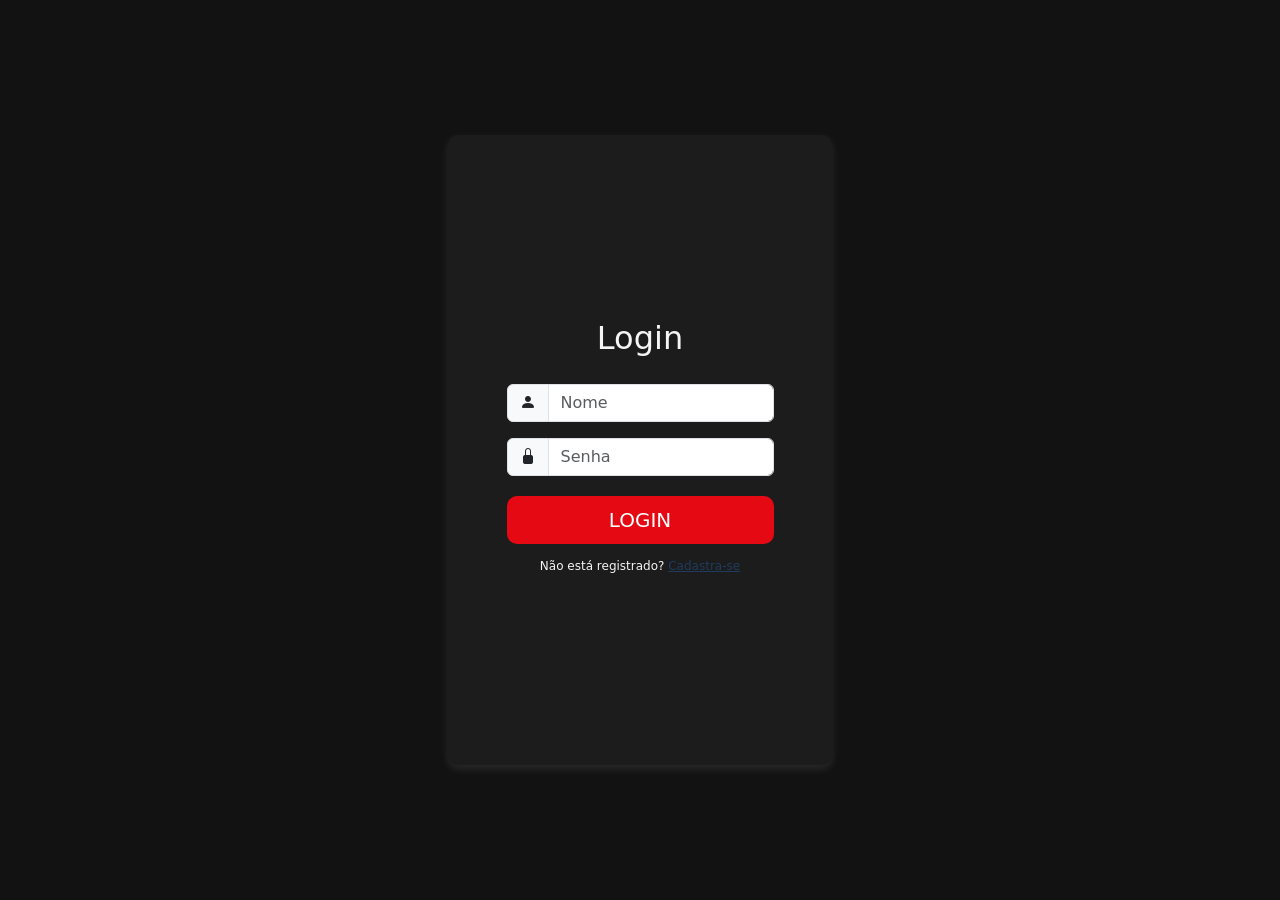
==== frontend/login_page.html @ 2c913304 "Adicionando a pasta do frontend." ====
<!DOCTYPE html>
<html lang="en">
<head>
    <meta charset="UTF-8">
    <meta name="viewport" content="width=device-width, initial-scale=1.0">
    <title>Login</title>
    <link rel="stylesheet" href="https://cdn.jsdelivr.net/npm/bootstrap@5.3.0/dist/css/bootstrap.min.css">
    <link rel="stylesheet" href="https://cdn.jsdelivr.net/npm/bootstrap-icons@1.11.3/font/bootstrap-icons.min.css">
    <link rel="icon" href="images\favicon.ico">
    <link rel="stylesheet" href="style.css">
</head>
<body class="login-form">
    <div class="div-form">
        <form onsubmit="login(event)">
            <h2 style="color:#F5F5F5; text-align: center; margin-bottom: 10%;">Login</h2>
            <div class="input-group mb-3">
                <span class="input-group-text"><i class="bi bi-person-fill"></i></span>
                <input type="text" class="form-control" placeholder="Nome" id="login-nome">
            </div>
            <div class="input-group mb-3">
                <span class="input-group-text"><i class="bi bi-lock-fill"></i></span>
                <input type="password" class="form-control" placeholder="Senha" id="login-senha">
            </div>
            <div style="display: flex; justify-content: center; margin-top: 20px; margin-bottom: 10px;">
                <button type="submit" class="btn btn-custom btn-lg" style="border-radius: 10px; width: 100%;">
                    LOGIN
                </button>
            </div>
            <p style="color: #F5F5F5; font-size: 12px; text-align: center; margin-top: 5%;">Não está registrado? <a href="register_page.html" style="color: #1F3B5F;">Cadastra-se</a></p>
        </form>
    </div>

    <script src="login.js"></script>
    <script src="https://cdn.jsdelivr.net/npm/@popperjs/core@2.11.6/dist/umd/popper.min.js"></script>
    <script src="https://cdn.jsdelivr.net/npm/bootstrap@5.3.0-alpha1/dist/js/bootstrap.min.js"></script>
</body>
</html>
---- frontend/style.css ----
body{
   background-color: #1C1C1C;
}
textarea{
    overflow: hidden;
    resize:  none;
}
h1{
    color: #F5F5F5;
}
h2{
    margin: 10px;
    color: #F5F5F5;
}
h3{
    margin: 10px;
}
.btn-custom {
    background-color: #E50914 !important; /* Cor personalizada */
    color: white !important; /* Cor do texto */
}

.btn-custom:hover {
    background-color: #8C0A0A !important; /* Cor ao passar o mouse */
}
#title-box{
    display: flex;
}
#title{
    display: flex;
    align-items: center;
    justify-content: center;
    margin-left: 10px;
}
#search{
    display: flex;
    align-items: center;
    justify-content: center;
    max-width: 500px;        
    width: 100%;             
    margin: 20px auto;  
}
#filtrarNome{
    margin-left: 20px;
    margin-right: 10px;
    border: none;            
    padding: 10px 20px;       
    font-size: 16px;          
    border-radius: 30px;      
    width: 80%;              
    outline: none; 
}
#login-div{
    padding: 20px;
    display: flex !important;
    justify-content: center !important;
}
#logout-div{
    padding: 20px;
    display: flex !important;
    justify-content: center !important;
}
th{
    color: #F5F5F5;
    text-align: center;
}
td{
    vertical-align: middle;
}
thead{
    width: 100%;
}
.login-form{
    height: 100vh;
    margin: 0;
    display: flex;
    justify-content: center; 
    align-items: center;    
    background-color: #121212;
}
.div-form{
    padding: 20px;
    background: #1C1C1C;
    border-radius: 10px;
    box-shadow: 0px 4px 10px rgba(255, 255, 255, 0.1);
    display: flex;
    justify-content: center;
    align-items: center;
    width: 30%;
    height: 70%;
    max-width: 500px
}
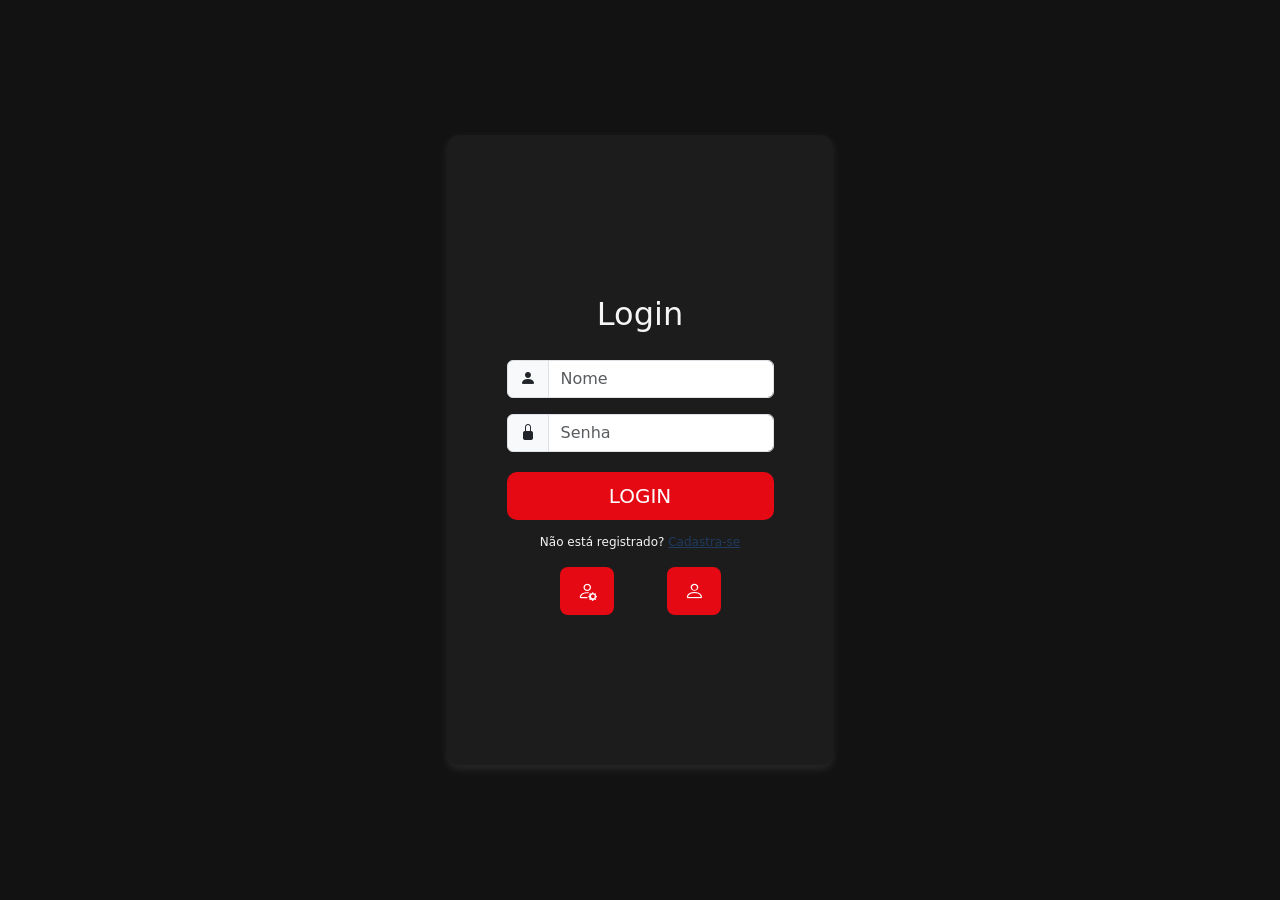
==== commit 722463e7: "Atualizando doc do projeto." ====
--- a/frontend/login_page.html
+++ b/frontend/login_page.html
@@ -21,12 +21,23 @@
                 <span class="input-group-text"><i class="bi bi-lock-fill"></i></span>
                 <input type="password" class="form-control" placeholder="Senha" id="login-senha">
             </div>
+            <span class="erro" id="erro-usuario"></span>
             <div style="display: flex; justify-content: center; margin-top: 20px; margin-bottom: 10px;">
                 <button type="submit" class="btn btn-custom btn-lg" style="border-radius: 10px; width: 100%;">
                     LOGIN
                 </button>
             </div>
             <p style="color: #F5F5F5; font-size: 12px; text-align: center; margin-top: 5%;">Não está registrado? <a href="register_page.html" style="color: #1F3B5F;">Cadastra-se</a></p>
+
+            <div style="display: flex; justify-content: space-evenly;">
+                <button type="submit" class="btn btn-custom btn-lg" title="Login com Admin" onclick="admin()">
+                    <i class="bi bi-person-gear"></i>
+                </button>
+    
+                <button type="submit" class="btn btn-custom btn-lg" title="Login com User" onclick="user()">
+                    <i class="bi bi-person"></i>
+                </button>
+            </div>
         </form>
     </div>
 
--- a/frontend/style.css
+++ b/frontend/style.css
@@ -50,15 +50,10 @@
     width: 80%;              
     outline: none; 
 }
-#login-div{
+#auth-btn{
+    display: flex;
     padding: 20px;
-    display: flex !important;
-    justify-content: center !important;
-}
-#logout-div{
-    padding: 20px;
-    display: flex !important;
-    justify-content: center !important;
+    gap: 10px;
 }
 th{
     color: #F5F5F5;
